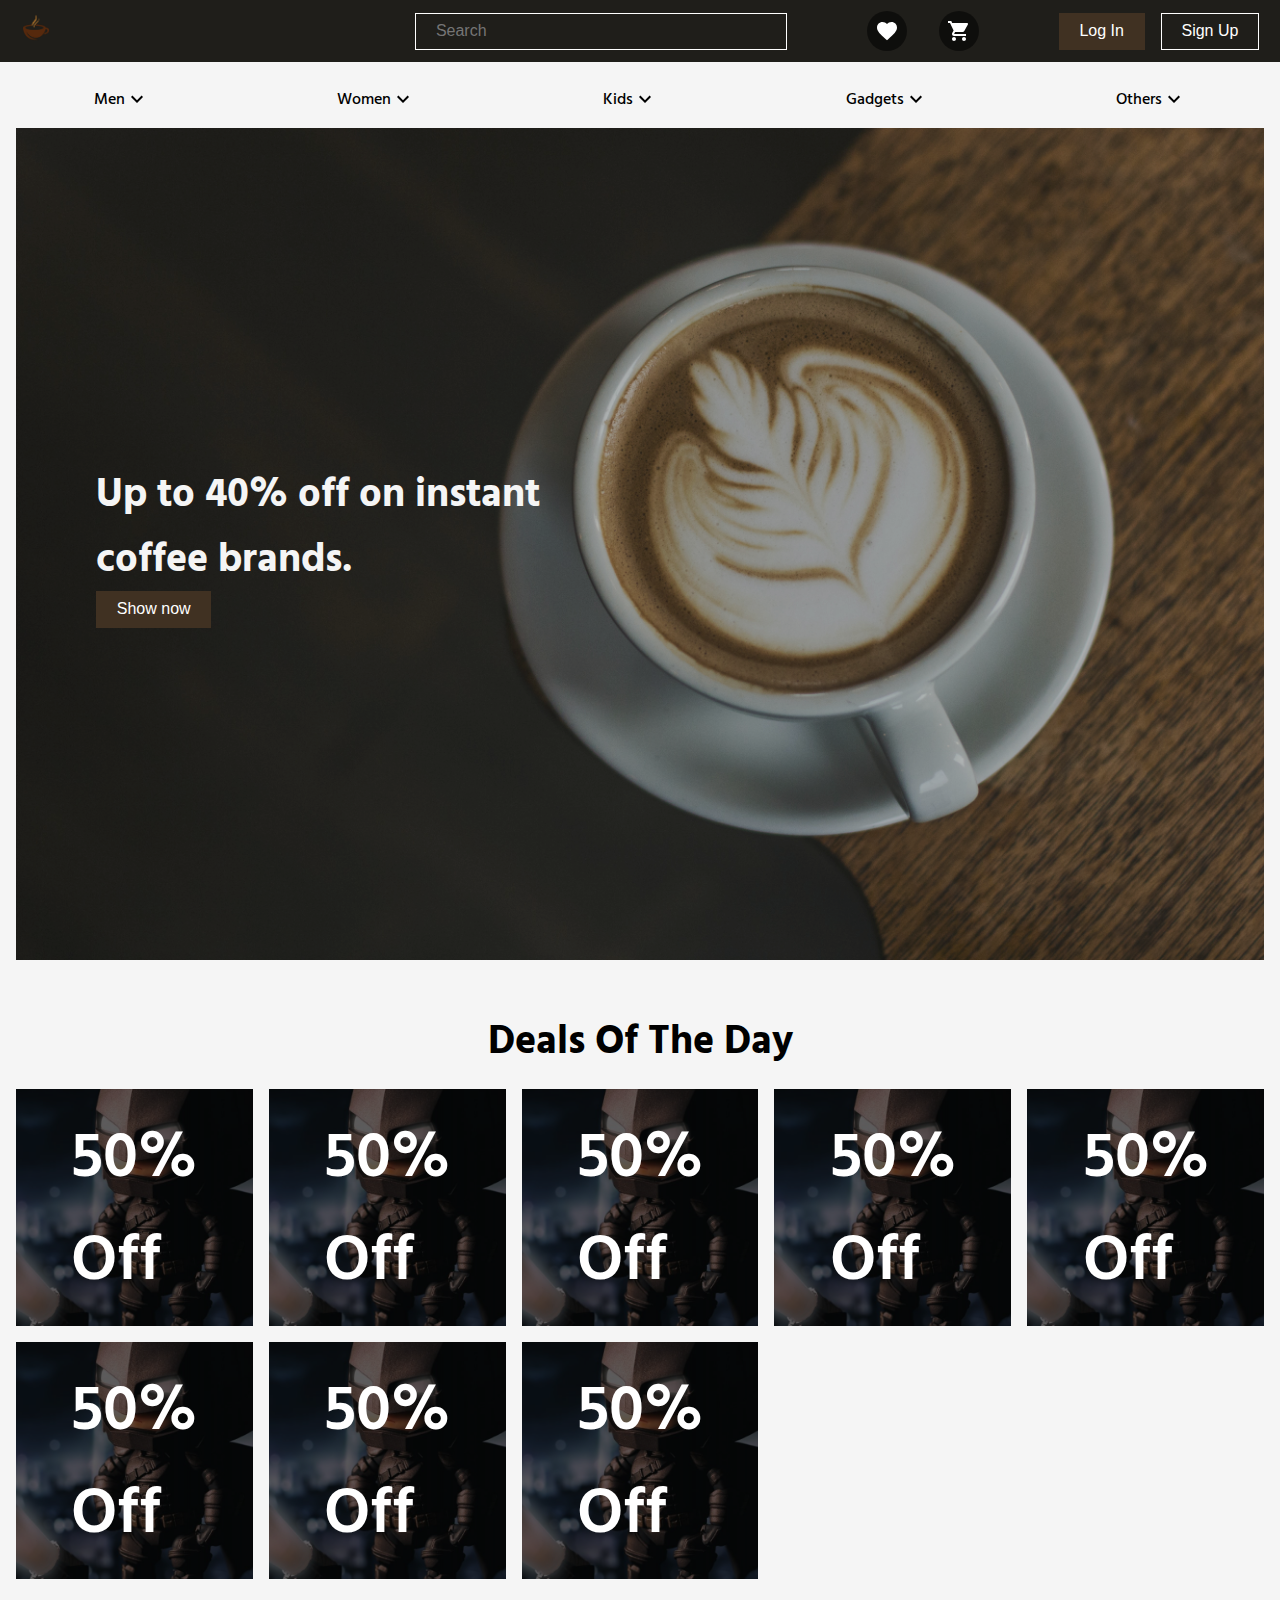
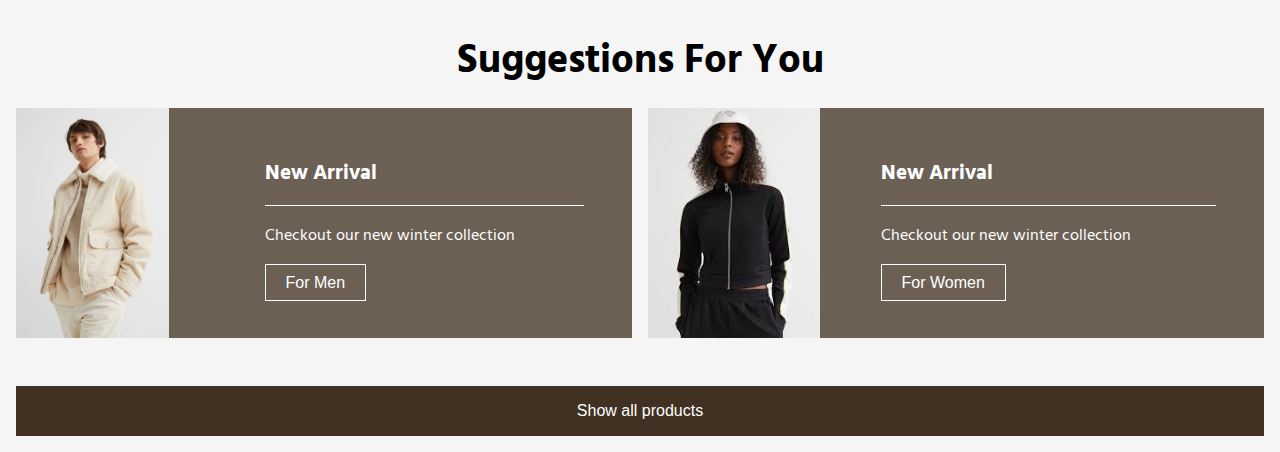
==== index.html @ ce5d4ccc "added homepage" ====
<!DOCTYPE html>
<html lang="en">
  <head>
    <meta charset="UTF-8" />
    <meta http-equiv="X-UA-Compatible" content="IE=edge" />
    <meta name="viewport" content="width=device-width, initial-scale=1.0" />
    <link rel="stylesheet" href="/CSS/variables.css" />
    <link rel="stylesheet" href="/CSS/generic-elements.css" />
    <link rel="stylesheet" href="/CSS/typography.css" />
    <link rel="stylesheet" href="/CSS/utilities.css" />
    <link rel="stylesheet" href="/CSS/card.css" />
    <link rel="stylesheet" href="/CSS/header.css" />
    <link rel="stylesheet" href="/CSS/style.css" />
    <title>Brewed Store</title>
  </head>
  <body>
    <header class="header">
      <nav class="navbar --horizontal-flex --centered-flex">
        <div class="navbar__logo">
          <button class="btn --icon-btn" onclick="window.open('./index.html', 'break')"><img class="logo" src="./Assests/logo.png" alt="logo"></button>
        </div>
        <input type="text" class="input navbar__search" placeholder="Search" />
        <div class="icon-btn-container --horizontal-flex --centered-flex">
          <button class="btn --icon-btn" onclick="window.open('./Pages/Wishlist/index.html', 'break')">
            <svg
              xmlns="http://www.w3.org/2000/svg"
              height="24px"
              viewBox="0 0 24 24"
              width="24px"
              fill="#fff"
            >
              <path d="M0 0h24v24H0z" fill="none" />
              <path
                d="M12 21.35l-1.45-1.32C5.4 15.36 2 12.28 2 8.5 2 5.42 4.42 3 7.5 3c1.74 0 3.41.81 4.5 2.09C13.09 3.81 14.76 3 16.5 3 19.58 3 22 5.42 22 8.5c0 3.78-3.4 6.86-8.55 11.54L12 21.35z"
              />
            </svg>
          </button>
          <button class="btn --icon-btn" onclick="window.open('./Pages/Cart/index.html', 'break')">
            <svg
              xmlns="http://www.w3.org/2000/svg"
              height="24px"
              viewBox="0 0 24 24"
              width="24px"
              fill="#fff"
            >
              <path d="M0 0h24v24H0z" fill="none" />
              <path
                d="M7 18c-1.1 0-1.99.9-1.99 2S5.9 22 7 22s2-.9 2-2-.9-2-2-2zM1 2v2h2l3.6 7.59-1.35 2.45c-.16.28-.25.61-.25.96 0 1.1.9 2 2 2h12v-2H7.42c-.14 0-.25-.11-.25-.25l.03-.12.9-1.63h7.45c.75 0 1.41-.41 1.75-1.03l3.58-6.49c.08-.14.12-.31.12-.48 0-.55-.45-1-1-1H5.21l-.94-2H1zm16 16c-1.1 0-1.99.9-1.99 2s.89 2 1.99 2 2-.9 2-2-.9-2-2-2z"
              />
            </svg>
          </button>
        </div>
        <div class="btn-container --horizontal-flex --centered-flex">
          <button class="btn --primary-btn --has-hover-overlay" onclick="window.open('./Pages/Login/index.html', 'break')">Log In</button>
          <button class="btn --secondary-btn" onclick="window.open('./Pages/Signup/index.html', 'break')">Sign Up</button>
        </div>
      </nav>
      <ul class="navbar--category --horizontal-flex --bold-500">
        <li class="navlinks--category">Men <button class="btn --icon-btn">
          <svg xmlns="http://www.w3.org/2000/svg" height="24px" viewBox="0 0 24 24" width="24px" fill="#000000"><path d="M24 24H0V0h24v24z" fill="none" opacity=".87"/><path d="M16.59 8.59L12 13.17 7.41 8.59 6 10l6 6 6-6-1.41-1.41z"/></svg>
        </button></li>
        <li class="navlinks--category">Women <button class="btn --icon-btn">
          <svg xmlns="http://www.w3.org/2000/svg" height="24px" viewBox="0 0 24 24" width="24px" fill="#000000"><path d="M24 24H0V0h24v24z" fill="none" opacity=".87"/><path d="M16.59 8.59L12 13.17 7.41 8.59 6 10l6 6 6-6-1.41-1.41z"/></svg>
        </button></li>
        <li class="navlinks--category">Kids <button class="btn --icon-btn">
          <svg xmlns="http://www.w3.org/2000/svg" height="24px" viewBox="0 0 24 24" width="24px" fill="#000000"><path d="M24 24H0V0h24v24z" fill="none" opacity=".87"/><path d="M16.59 8.59L12 13.17 7.41 8.59 6 10l6 6 6-6-1.41-1.41z"/></svg>
        </button></li>
        <li class="navlinks--category">Gadgets <button class="btn --icon-btn">
          <svg xmlns="http://www.w3.org/2000/svg" height="24px" viewBox="0 0 24 24" width="24px" fill="#000000"><path d="M24 24H0V0h24v24z" fill="none" opacity=".87"/><path d="M16.59 8.59L12 13.17 7.41 8.59 6 10l6 6 6-6-1.41-1.41z"/></svg>
        </button></li>
        <li class="navlinks--category">Others <button class="btn --icon-btn">
          <svg xmlns="http://www.w3.org/2000/svg" height="24px" viewBox="0 0 24 24" width="24px" fill="#000000"><path d="M24 24H0V0h24v24z" fill="none" opacity=".87"/><path d="M16.59 8.59L12 13.17 7.41 8.59 6 10l6 6 6-6-1.41-1.41z"/></svg>
        </button></li>
      </ul>
    </header>
    <main class="main --verticle-flex">
      <section class="section --features-of-the-day">
        <img src="./Assests/feature-of-the-day-bg.jpg" alt="coffee-pic">
        <div class="feature-of-the-day-overlay --verticle-flex">
          <h2 class="sub-heading --h2">Up to 40% off on instant coffee brands.</h2>
          <button class="btn --primary-btn --has-hover-overlay">Show now</button>
        </div>
      </div>
      </section>
      <section class="section --deals-of-the-day">
        <h2 class="sub-heading section-heading --h2">Deals Of The Day</h2>
        <div class="deals-of-the-day-container --has-gap">
          <div class="card--deal-of-the-day --has-hover-overlay">
            <img src="./Assests/batman-pic.jpg" alt="">
            <div class="discount-overlay">50% Off</div>
          </div>
          <div class="card--deal-of-the-day --has-hover-overlay">
            <img src="./Assests/batman-pic.jpg" alt="">
            <div class="discount-overlay">50% Off</div>
          </div>
          <div class="card--deal-of-the-day --has-hover-overlay">
            <img src="./Assests/batman-pic.jpg" alt="">
            <div class="discount-overlay">50% Off</div>
          </div>
          <div class="card--deal-of-the-day --has-hover-overlay">
            <img src="./Assests/batman-pic.jpg" alt="">
            <div class="discount-overlay">50% Off</div>
          </div>
          <div class="card--deal-of-the-day --has-hover-overlay">
            <img src="./Assests/batman-pic.jpg" alt="">
            <div class="discount-overlay">50% Off</div>
          </div>
          <div class="card--deal-of-the-day --has-hover-overlay">
            <img src="./Assests/batman-pic.jpg" alt="">
            <div class="discount-overlay">50% Off</div>
          </div>
          <div class="card--deal-of-the-day --has-hover-overlay">
            <img src="./Assests/batman-pic.jpg" alt="">
            <div class="discount-overlay">50% Off</div>
          </div>
          <div class="card--deal-of-the-day --has-hover-overlay">
            <img src="./Assests/batman-pic.jpg" alt="">
            <div class="discount-overlay">50% Off</div>
          </div>
        </div>
      </section>

      <section class="section --suggestions-for-you">
        <h2 class="sub-heading section-heading --h2">Suggestions For You</h2>
        <div class="suggestions-container --horizontal-flex --has-gap">
          <div class="suggestions-card --has-gap">
            <div class="card-thumbnail-container">
              <img src="./Assests/men-jacket.jpg" alt=""></div>
            <div class="card-text-container">
              <h3 class="sub-heading --h3">New Arrival</h3>
              <p class="card-text">Checkout our new winter collection</p>
              <button class="btn --secondary-btn">For Men</button>
            </div>
          </div>
          <div class="suggestions-card">
            <div class="card-thumbnail-container">
              <img src="./Assests/women-jacket.jpg" alt=""></div>
            <div class="card-text-container">
              <h3 class="sub-heading --h3">New Arrival</h3>
              <p class="card-text">Checkout our new winter collection</p>
              <button class="btn --secondary-btn">For Women</button>
            </div>
          </div> 
        </div>
      </section>
      <button class="btn show-all-products-btn --primary-btn --has-hover-overlay" onclick="window.open('./Pages/ProductListing/index.html', 'break')">Show all products</button>
    </main>
  </body>
</html>
---- CSS/variables.css ----
/* COLORS */

:root {
  --ACCENT-CLR: #403122;
  --BLACK-OVERLAY-CLR: #0000004a;
  --BTN-INPUT-BORDER-CLR: #fff;
  --CARD-OVERLAY-CLR: #171717b2;
  --HOVER-OVERLAY-CLR: #0a0a0a2e;
  --ICON-BTN-BACKGROUND-CLR: #00000085;
  --PRIMARY-BACKGROUND-CLR: #f5f5f5;
  --PRIMARY-FONT-CLR: #000;
  --SECONDARY-BACKGROUND-CLR: #1f1e1a;
  --SECONDARY-BTN-HOVER-CLR: #827a62a8;
  --SECONDARY-FONT-CLR: #fff;
  --SUGGESTION-CARD-BACKGROUND-CLR: #403122c2;
}

/* BORDERS */

:root {
  --INPUT-BTN-BORDER-WIDTH: 1px;
  --BTN-INPUT-BORDER-RADIUS: 0px;
}

/* CARD DIMENSIONS */

:root {
  --CART-PRODUCT-CARD-MIN-WIDTH: 430px;
  --CART-PRODUCT-CARD-MAX-WIDTH: 600px;
  --CART-PRODUCT-CARD-HEIGHT: 175px;
  --PRODUCT-CARD-HEIGHT: 270px;
  --PRODUCT-CARD-MIN-WIDTH: 250px;
  --PRODUCT-CARD-MAX-WIDTH: 280px;
  --SUGGESTION-CARD-HEIGHT: 230px;
  --SUGGESTION-CARD-MIN-WIDTH: 600px;
  --SUGGESTION-CARD-MAX-WIDTH: 800px;
}

/* SPACING */

:root {
  --BTN-INPUT-PADDING-Y: 0.6rem;
  --BTN-INPUT-PADDING-X: 1.3rem;
  --CARD-BTN-PADDING-Y: 0.5rem;
  --CARD-BTN-PADDING-X: 0.9rem;
  --ICON-BTN-PADDING: 0.5rem;
  --NAVBAR-PADDING-Y: 0.7rem;
  --NAVBAR-PADDING-X: 1.3rem;
  --CATEGORY-NAVBAR-PADDING-TOP: 1.5rem;
}
---- CSS/generic-elements.css ----
*,
*::before,
*::after {
  box-sizing: border-box;
  margin: 0;
  padding: 0;
}

body {
  background: var(--PRIMARY-BACKGROUND-CLR);
  color: var(--PRIMARY-FONT-CLR);
  font-family: "Hind Siliguri", sans-serif;
}

button,
a,
input {
  background: transparent;
  border: none;
  color: inherit;
  font-size: inherit;
  outline: none;
  text-decoration: none;
}

ul {
  list-style: none;
}

img {
  display: block;
  max-height: 100%;
  max-width: 100%;
}

.main {
  min-height: 100vh;
}

.btn {
  border-radius: var(--BORDER-INPUT-BORDER-RADIUS);
  cursor: pointer;
  padding: var(--BTN-INPUT-PADDING-Y) var(--BTN-INPUT-PADDING-X);
}

.input {
  border: 1px solid var(--BTN-INPUT-BORDER-CLR);
  border-radius: var(--BTN-INPUT-BORDER-RADIUS);
  padding: calc(var(--BTN-INPUT-PADDING-Y) - var(--INPUT-BTN-BORDER-WIDTH))
    calc(var(--BTN-INPUT-PADDING-X) - var(--INPUT-BTN-BORDER-WIDTH));
}

.btn.--primary-btn {
  background: var(--ACCENT-CLR);
  color: var(--SECONDARY-FONT-CLR);
}

.btn.--secondary-btn {
  border: 1px solid var(--BTN-INPUT-BORDER-CLR);
  padding: calc(var(--BTN-INPUT-PADDING-Y) - var(--INPUT-BTN-BORDER-WIDTH))
    calc(var(--BTN-INPUT-PADDING-X) - var(--INPUT-BTN-BORDER-WIDTH));
}

.btn.--secondary-btn:hover {
  background: var(--SECONDARY-BTN-HOVER-CLR);
}

.btn.--text-btn {
  padding: 0;
}

.btn.--icon-btn {
  animation: none;
  background: var(--ICON-BTN-BACKGROUND-CLR);
  padding: var(--ICON-BTN-PADDING);
  border-radius: 50%;
}

.btn.--text-btn {
  font-size: 0.8rem;
}

.btn.--text-btn:hover {
  text-decoration: underline;
}

.btn svg {
  display: block;
}
---- CSS/typography.css ----
.heading {
  font-size: clamp(2.5rem, 2rem + 2vw, 4rem);
}

.sub-heading.--h2 {
  font-size: clamp(1.5rem, 1rem + 2vw, 2.5rem);
}

.sub-heading.--h3 {
  font-size: clamp(1rem, 0.5rem + 1vw, 1.5rem);
}

.--small-text {
  font-size: 0.8rem;
}

.--bold-700 {
  font-weight: 700;
}

.--bold-500 {
  font-weight: 500;
}
---- CSS/utilities.css ----
.--opacity-half {
  opacity: 0.5;
}

.--verticle-flex {
  display: flex;
  flex-direction: column;
}

.--horizontal-flex {
  display: flex;
}

.--centered-flex {
  align-items: center;
  justify-content: center;
}

.--has-gap {
  gap: 1rem;
}

.--has-hover-overlay {
  position: relative;
}

.--has-hover-overlay::after {
  background: var(--HOVER-OVERLAY-CLR);
  border-radius: inherit;
  bottom: 0;
  content: "";
  left: 0;
  right: 0;
  top: 0;
}

.--has-hover-overlay:hover::after {
  position: absolute;
}
---- CSS/header.css ----
/* HEADER_NAVBAR */

.navbar {
  background: var(--SECONDARY-BACKGROUND-CLR);
  color: var(--SECONDARY-FONT-CLR);
  gap: 5rem;
  padding: var(--NAVBAR-PADDING-Y) var(--NAVBAR-PADDING-X);
}

.navbar__search {
  width: 30%;
}

.navbar__logo {
  margin-right: auto;
}

.navbar__logo .btn {
  background: transparent;
  padding: 0;
}

.logo {
  aspect-ratio: 1;
  width: 30px;
}

/* HEADER_CATEGORY-NAVBAR */

.navbar--category {
  align-items: center;
  justify-content: space-around;
  padding-top: var(--CATEGORY-NAVBAR-PADDING-TOP);
}

.navlinks--category {
  align-items: center;
  display: flex;
}

.navbar--category .--icon-btn {
  background: transparent;
  padding: 0;
}

.btn-container {
  gap: 1rem;
}

.icon-btn-container {
  gap: 2rem;
}
---- CSS/style.css ----
@import url("https://fonts.googleapis.com/css2?family=Hind+Siliguri:wght@400;500;600&display=swap");

/* MAIN */

.main {
  gap: 3rem;
  padding: 1rem;
}

.show-all-products-btn {
  padding: 1rem;
}

/* MAIN_SECTION */

.section-heading {
  margin-bottom: 1rem;
  text-align: center;
}

/* MAIN_FEATURES-OF-THE-DAY */

.section.--features-of-the-day {
  max-height: 100vh;
  overflow: hidden;
  position: relative;
}

.section.--features-of-the-day img {
  height: 100%;
  width: 100%;
}

.feature-of-the-day-overlay {
  position: absolute;
  left: 0;
  right: 0;
  top: 0;
  bottom: 0;
  background: var(--BLACK-OVERLAY-CLR);
  padding: 5rem;
  color: var(--PRIMARY-BACKGROUND-CLR);
  justify-content: center;
  align-items: flex-start;
}

.feature-of-the-day-overlay .sub-heading {
  width: 50%;
}

/* MAIN_DEALS-OF-THE-DAY */

.deals-of-the-day-container {
  display: grid;
  grid-template-columns: repeat(auto-fit, minmax(200px, 1fr));
}

.card--deal-of-the-day {
  aspect-ratio: 1;
  overflow: hidden;
  position: relative;
}

.card--deal-of-the-day img {
  object-fit: cover;
  width: 100%;
}

.card--deal-of-the-day::after {
  position: absolute;
  background: #000000a1;
}

.discount-overlay {
  position: absolute;
  top: 50%;
  left: 50%;
  transform: translate(-50%, -50%);
  font-size: 4rem;
  font-weight: 600;
  color: var(--SECONDARY-FONT-CLR);
  z-index: 1;
}

/* MAIN_SUGGESTIONS-FOR-YOU */

.suggestions-container {
  flex-wrap: wrap;
}

.suggestions-card {
  aspect-ratio: 2.7;
  background: var(--SUGGESTION-CARD-BACKGROUND-CLR);
  color: var(--SECONDARY-FONT-CLR);
  display: flex;
  flex-grow: 1;
  height: var(--SUGGESTION-CARD-HEIGHT);
  width: min(100%, var(--SUGGESTION-CARD-MIN-WIDTH));
  max-width: var(--SUGGESTION-CARD-MAX-WIDTH);
}

.card-text-container {
  flex-grow: 1;
  padding: 3rem;
}

.suggestions-card .sub-heading {
  padding-bottom: 1rem;
  border-bottom: 1px solid;
}

.suggestions-card .card-thumbnail-container {
  flex-basis: 30%;
}

.card-text {
  padding: 1rem 0;
}
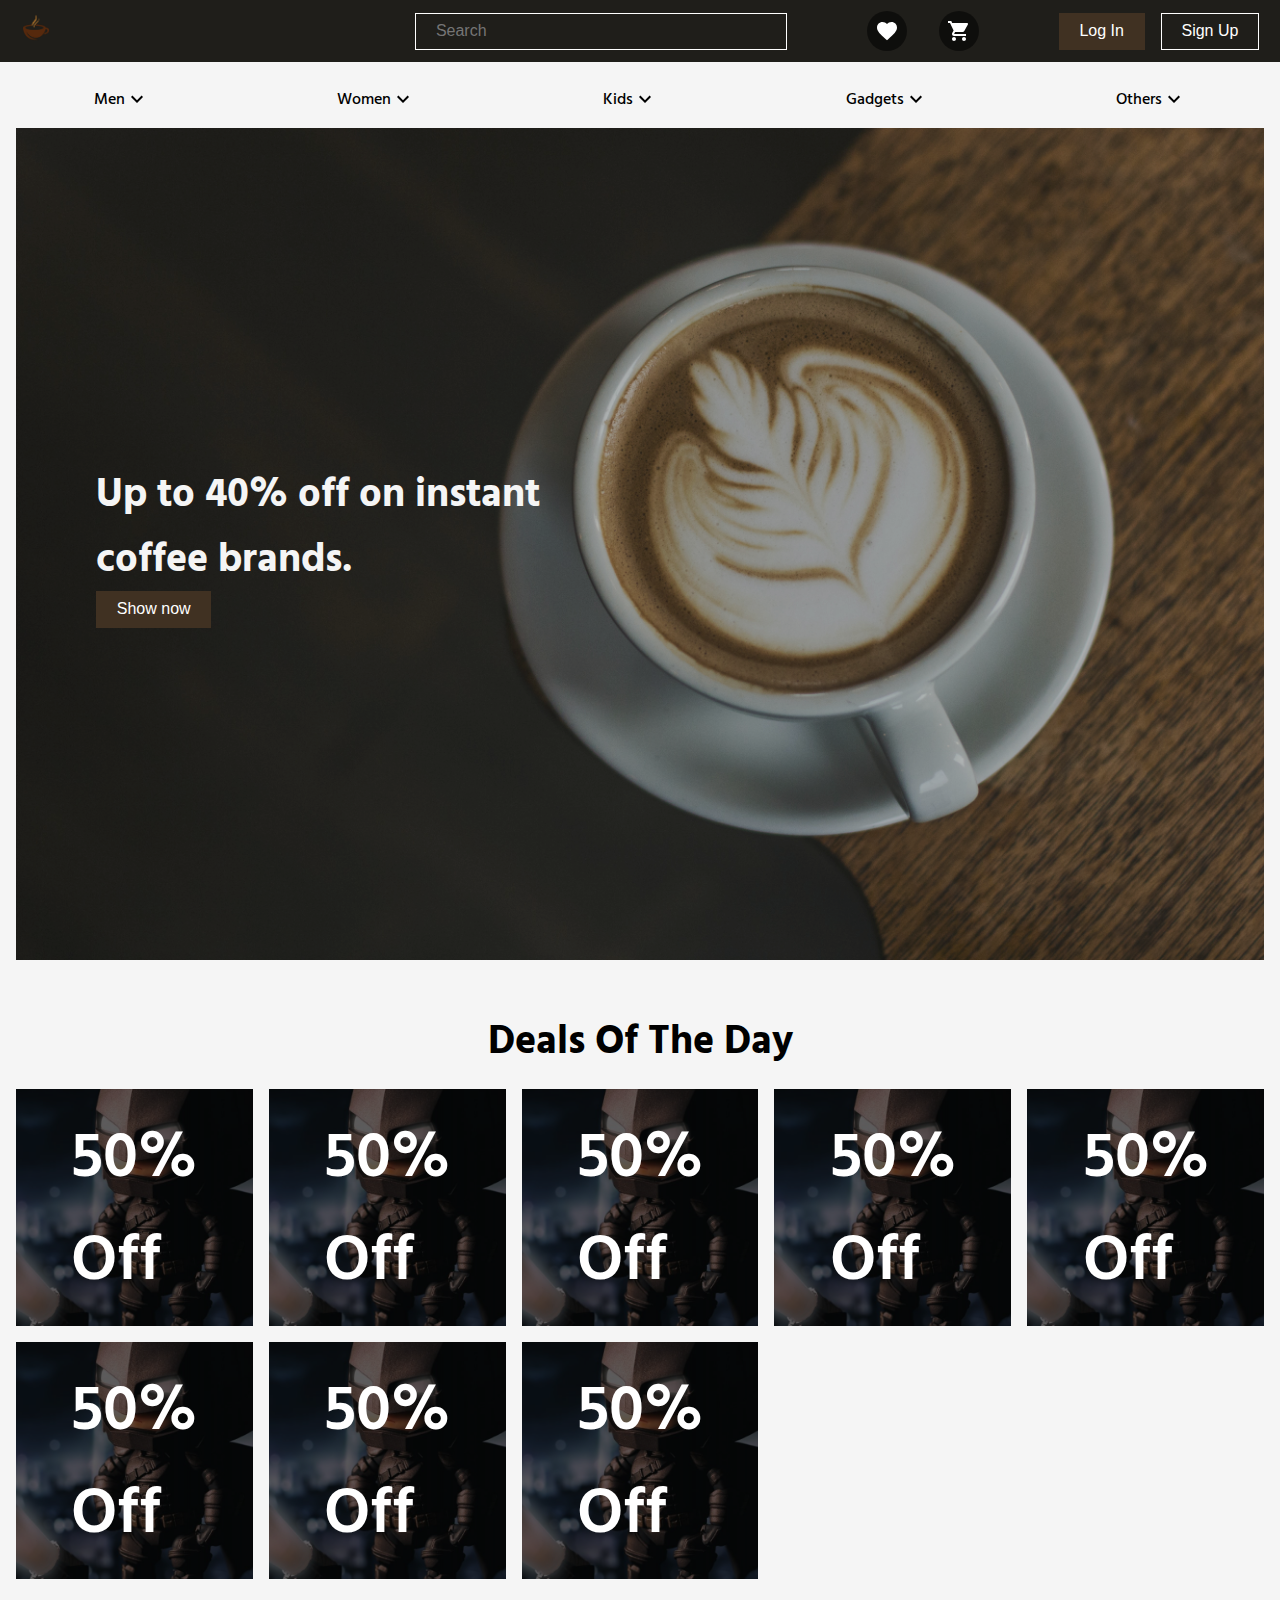
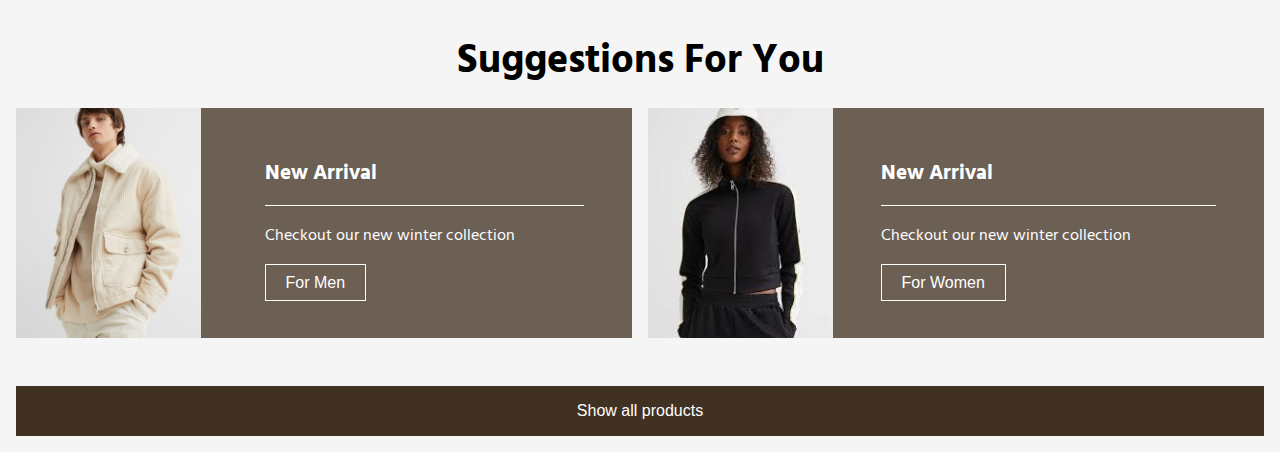
==== commit 67a43907: "fixed typo" ====
--- a/index.html
+++ b/index.html
@@ -4,13 +4,13 @@
     <meta charset="UTF-8" />
     <meta http-equiv="X-UA-Compatible" content="IE=edge" />
     <meta name="viewport" content="width=device-width, initial-scale=1.0" />
-    <link rel="stylesheet" href="/CSS/variables.css" />
-    <link rel="stylesheet" href="/CSS/generic-elements.css" />
-    <link rel="stylesheet" href="/CSS/typography.css" />
-    <link rel="stylesheet" href="/CSS/utilities.css" />
-    <link rel="stylesheet" href="/CSS/card.css" />
-    <link rel="stylesheet" href="/CSS/header.css" />
-    <link rel="stylesheet" href="/CSS/style.css" />
+    <link rel="stylesheet" href="./CSS/variables.css" />
+    <link rel="stylesheet" href="./CSS/generic-elements.css" />
+    <link rel="stylesheet" href="./CSS/typography.css" />
+    <link rel="stylesheet" href="./CSS/utilities.css" />
+    <link rel="stylesheet" href="./CSS/card.css" />
+    <link rel="stylesheet" href="./CSS/header.css" />
+    <link rel="stylesheet" href="./CSS/style.css" />
     <title>Brewed Store</title>
   </head>
   <body>
--- a/CSS/variables.css
+++ b/CSS/variables.css
@@ -7,6 +7,8 @@
   --CARD-OVERLAY-CLR: #171717b2;
   --HOVER-OVERLAY-CLR: #0a0a0a2e;
   --ICON-BTN-BACKGROUND-CLR: #00000085;
+  --LABEL-CLR-INPUT-ANIMATION: #9e9e9e8c;
+  --LOGIN-SIGNUP-OUTER-BOX-SHADOW-CLR: #00000070;
   --PRIMARY-BACKGROUND-CLR: #f5f5f5;
   --PRIMARY-FONT-CLR: #000;
   --SECONDARY-BACKGROUND-CLR: #1f1e1a;
--- a/CSS/card.css
+++ b/CSS/card.css
@@ -0,0 +1,101 @@
+.carousel {
+  overflow: hidden;
+  position: relative;
+}
+
+.product-card {
+  background: var(--SECONDARY-BACKGROUND-CLR);
+  color: var(--SECONDARY-FONT-CLR);
+  min-width: var(--PRODUCT-CARD-MIN-WIDTH);
+  max-width: var(--PRODUCT-CARD-MAX-WIDTH);
+  height: var(--PRODUCT-CARD-HEIGHT);
+}
+
+.card-text-container {
+  gap: 0.5rem;
+  padding: 1rem;
+}
+
+.card-button-container > .btn {
+  flex-basis: 100%;
+}
+
+.card-button-container > .btn.--primary-btn {
+  padding: var(--CARD-BTN-PADDING-Y) var(--CARD-BTN-PADDING-X);
+}
+
+.card-button-container > .btn.--secondary-btn {
+  padding: calc(var(--CARD-BTN-PADDING-Y) - var(--INPUT-BTN-BORDER-WIDTH))
+    calc(var(--CARD-BTN-PADDING-X) - var(--INPUT-BTN-BORDER-WIDTH));
+}
+
+.mrp__card {
+  text-decoration: line-through;
+}
+
+.card-thumbnail-container img {
+  width: 100%;
+  object-fit: cover;
+  height: 100%;
+}
+
+.card-thumbnail-container {
+  flex-basis: 50%;
+}
+
+.thumbnail-overlay {
+  display: flex;
+  flex-direction: column;
+  justify-content: space-between;
+  align-items: self-end;
+  position: absolute;
+  width: 100%;
+  height: 100%;
+  padding: 1rem;
+}
+
+.product-card.--out-of-stock {
+  position: relative;
+}
+
+.product-card.--out-of-stock::after {
+  content: "Out of stock";
+  position: absolute;
+  top: 0;
+  left: 0;
+  right: 0;
+  bottom: 0;
+  background: var(--CARD-OVERLAY-CLR);
+  display: grid;
+  place-items: center;
+  font-size: 1.8rem;
+  font-weight: 600;
+  text-transform: uppercase;
+}
+
+.product-card.--cart-card {
+  max-width: var(--CART-PRODUCT-CARD-MAX-WIDTH);
+  min-width: var(--CART-PRODUCT-CARD-MIN-WIDTH);
+  height: var(--CART-PRODUCT-CARD-HEIGHT);
+  position: relative;
+}
+
+.product-card.--cart-card .card-thumbnail-container {
+  flex-basis: 30%;
+}
+
+.card-text-container {
+  flex-grow: 1;
+}
+
+.product-card.--cart-card .card-button-container {
+  margin-top: auto;
+}
+
+.btn.delete-from-cart-btn {
+  position: absolute;
+  right: 1rem;
+  background: transparent;
+  padding: 0;
+  top: 1rem;
+}
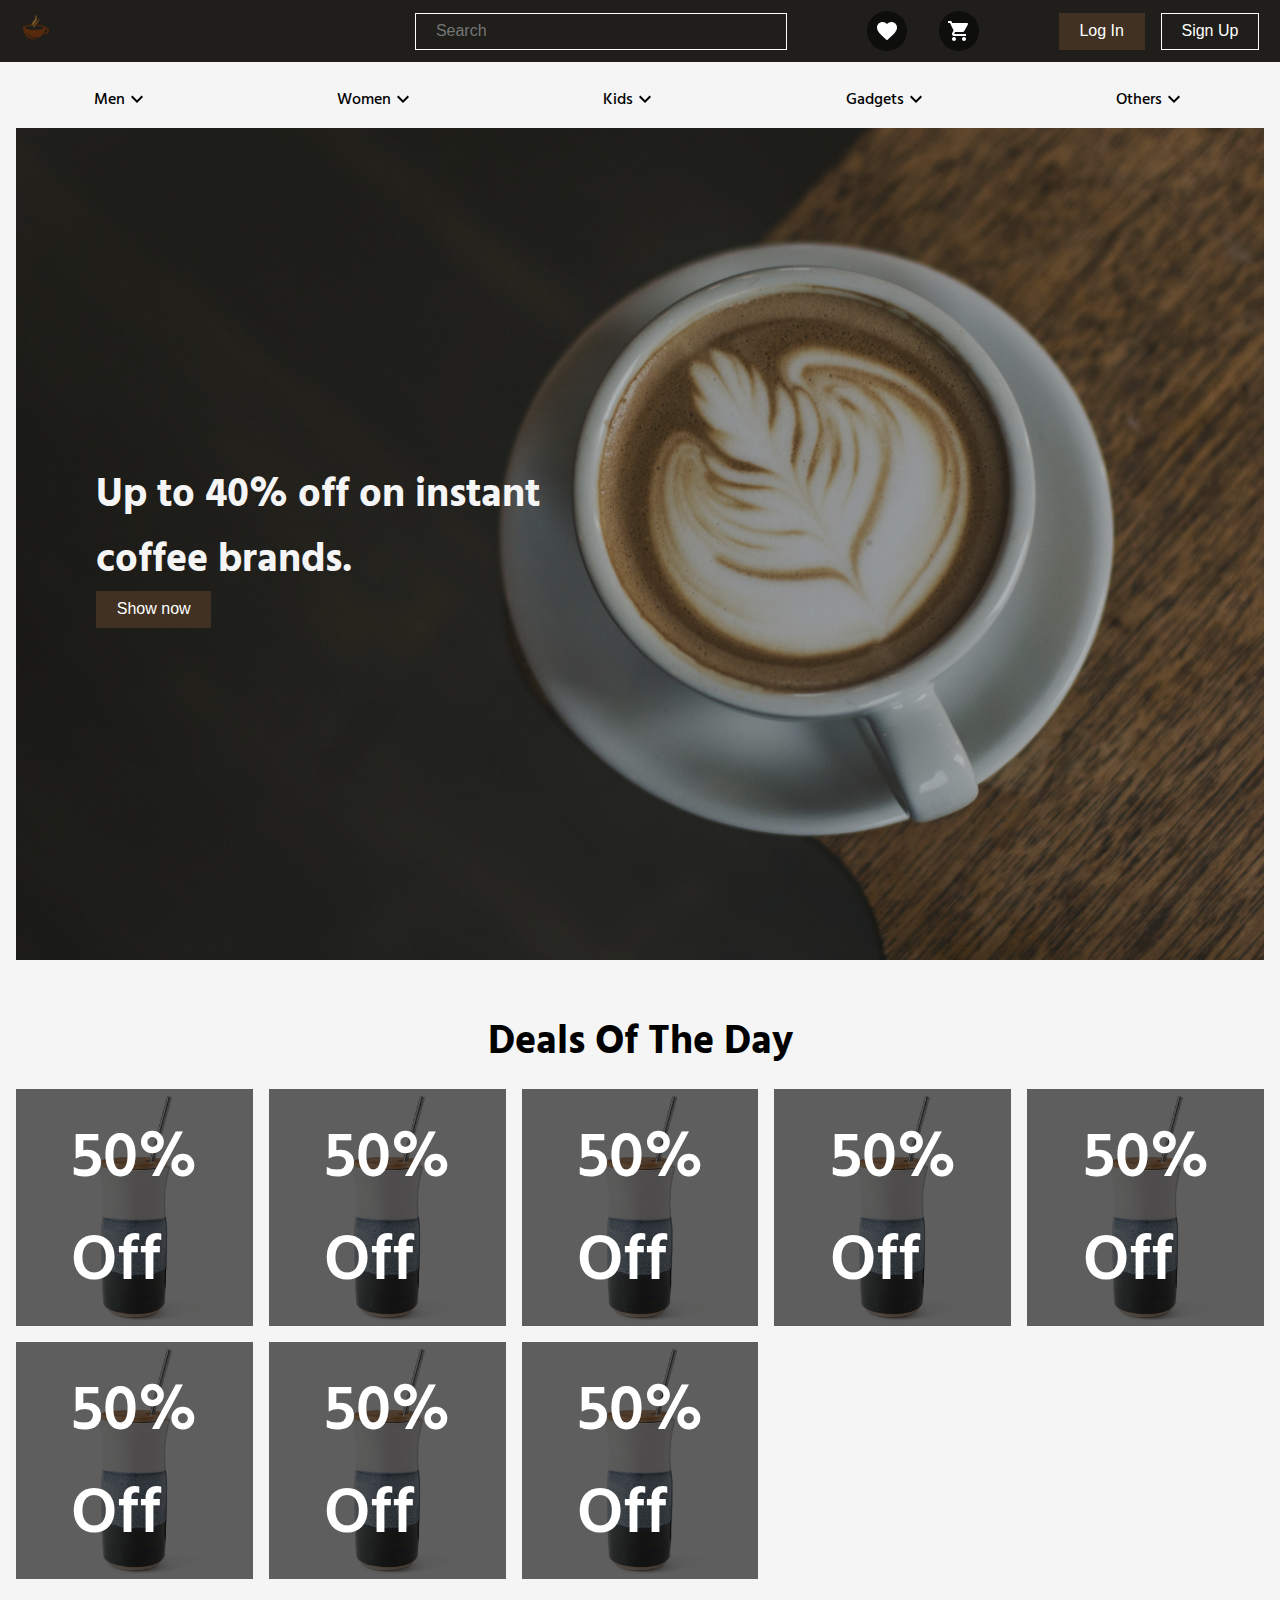
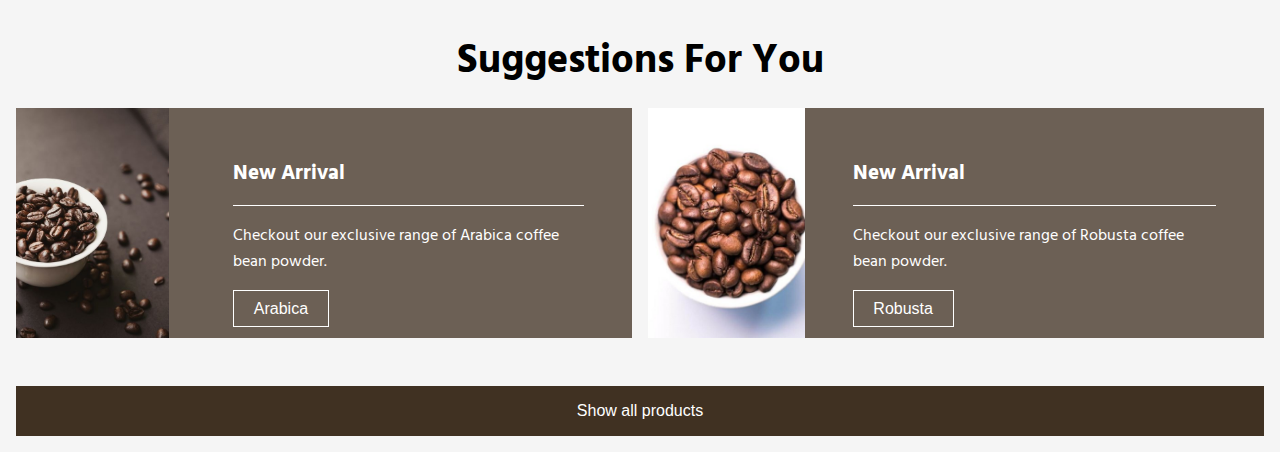
==== commit f2d61c18: "changed images used" ====
--- a/index.html
+++ b/index.html
@@ -4,13 +4,13 @@
     <meta charset="UTF-8" />
     <meta http-equiv="X-UA-Compatible" content="IE=edge" />
     <meta name="viewport" content="width=device-width, initial-scale=1.0" />
-    <link rel="stylesheet" href="./CSS/variables.css" />
-    <link rel="stylesheet" href="./CSS/generic-elements.css" />
-    <link rel="stylesheet" href="./CSS/typography.css" />
-    <link rel="stylesheet" href="./CSS/utilities.css" />
-    <link rel="stylesheet" href="./CSS/card.css" />
-    <link rel="stylesheet" href="./CSS/header.css" />
-    <link rel="stylesheet" href="./CSS/style.css" />
+    <link rel="stylesheet" href="/CSS/variables.css" />
+    <link rel="stylesheet" href="/CSS/generic-elements.css" />
+    <link rel="stylesheet" href="/CSS/typography.css" />
+    <link rel="stylesheet" href="/CSS/utilities.css" />
+    <link rel="stylesheet" href="/CSS/card.css" />
+    <link rel="stylesheet" href="/CSS/header.css" />
+    <link rel="stylesheet" href="/CSS/style.css" />
     <title>Brewed Store</title>
   </head>
   <body>
@@ -86,35 +86,35 @@
         <h2 class="sub-heading section-heading --h2">Deals Of The Day</h2>
         <div class="deals-of-the-day-container --has-gap">
           <div class="card--deal-of-the-day --has-hover-overlay">
-            <img src="./Assests/batman-pic.jpg" alt="">
+            <img src="./Assests/coffee-tumbler.png" alt="">
             <div class="discount-overlay">50% Off</div>
           </div>
           <div class="card--deal-of-the-day --has-hover-overlay">
-            <img src="./Assests/batman-pic.jpg" alt="">
+            <img src="./Assests/coffee-tumbler.png" alt="">
             <div class="discount-overlay">50% Off</div>
           </div>
           <div class="card--deal-of-the-day --has-hover-overlay">
-            <img src="./Assests/batman-pic.jpg" alt="">
+            <img src="./Assests/coffee-tumbler.png" alt="">
             <div class="discount-overlay">50% Off</div>
           </div>
           <div class="card--deal-of-the-day --has-hover-overlay">
-            <img src="./Assests/batman-pic.jpg" alt="">
+            <img src="./Assests/coffee-tumbler.png" alt="">
             <div class="discount-overlay">50% Off</div>
           </div>
           <div class="card--deal-of-the-day --has-hover-overlay">
-            <img src="./Assests/batman-pic.jpg" alt="">
+            <img src="./Assests/coffee-tumbler.png" alt="">
             <div class="discount-overlay">50% Off</div>
           </div>
           <div class="card--deal-of-the-day --has-hover-overlay">
-            <img src="./Assests/batman-pic.jpg" alt="">
+            <img src="./Assests/coffee-tumbler.png" alt="">
             <div class="discount-overlay">50% Off</div>
           </div>
           <div class="card--deal-of-the-day --has-hover-overlay">
-            <img src="./Assests/batman-pic.jpg" alt="">
+            <img src="./Assests/coffee-tumbler.png" alt="">
             <div class="discount-overlay">50% Off</div>
           </div>
           <div class="card--deal-of-the-day --has-hover-overlay">
-            <img src="./Assests/batman-pic.jpg" alt="">
+            <img src="./Assests/coffee-tumbler.png" alt="">
             <div class="discount-overlay">50% Off</div>
           </div>
         </div>
@@ -125,20 +125,20 @@
         <div class="suggestions-container --horizontal-flex --has-gap">
           <div class="suggestions-card --has-gap">
             <div class="card-thumbnail-container">
-              <img src="./Assests/men-jacket.jpg" alt=""></div>
+              <img src="./Assests/coffee-bean-1.jpg" alt="arabica-coffee-bean"></div>
             <div class="card-text-container">
               <h3 class="sub-heading --h3">New Arrival</h3>
-              <p class="card-text">Checkout our new winter collection</p>
-              <button class="btn --secondary-btn">For Men</button>
+              <p class="card-text">Checkout our exclusive range of Arabica coffee bean powder.</p>
+              <button class="btn --secondary-btn">Arabica</button>
             </div>
           </div>
           <div class="suggestions-card">
             <div class="card-thumbnail-container">
-              <img src="./Assests/women-jacket.jpg" alt=""></div>
+              <img src="./Assests/coffee-bean-2.jpeg" alt="robusta-coffee-bean"></div>
             <div class="card-text-container">
               <h3 class="sub-heading --h3">New Arrival</h3>
-              <p class="card-text">Checkout our new winter collection</p>
-              <button class="btn --secondary-btn">For Women</button>
+              <p class="card-text">Checkout our exclusive range of Robusta coffee bean powder.</p>
+              <button class="btn --secondary-btn">Robusta</button>
             </div>
           </div> 
         </div>
--- a/CSS/style.css
+++ b/CSS/style.css
@@ -116,3 +116,9 @@
 .card-text {
   padding: 1rem 0;
 }
+
+.card-thumbnail-container img {
+  height: 100%;
+  width: 100%;
+  object-fit: cover;
+}
